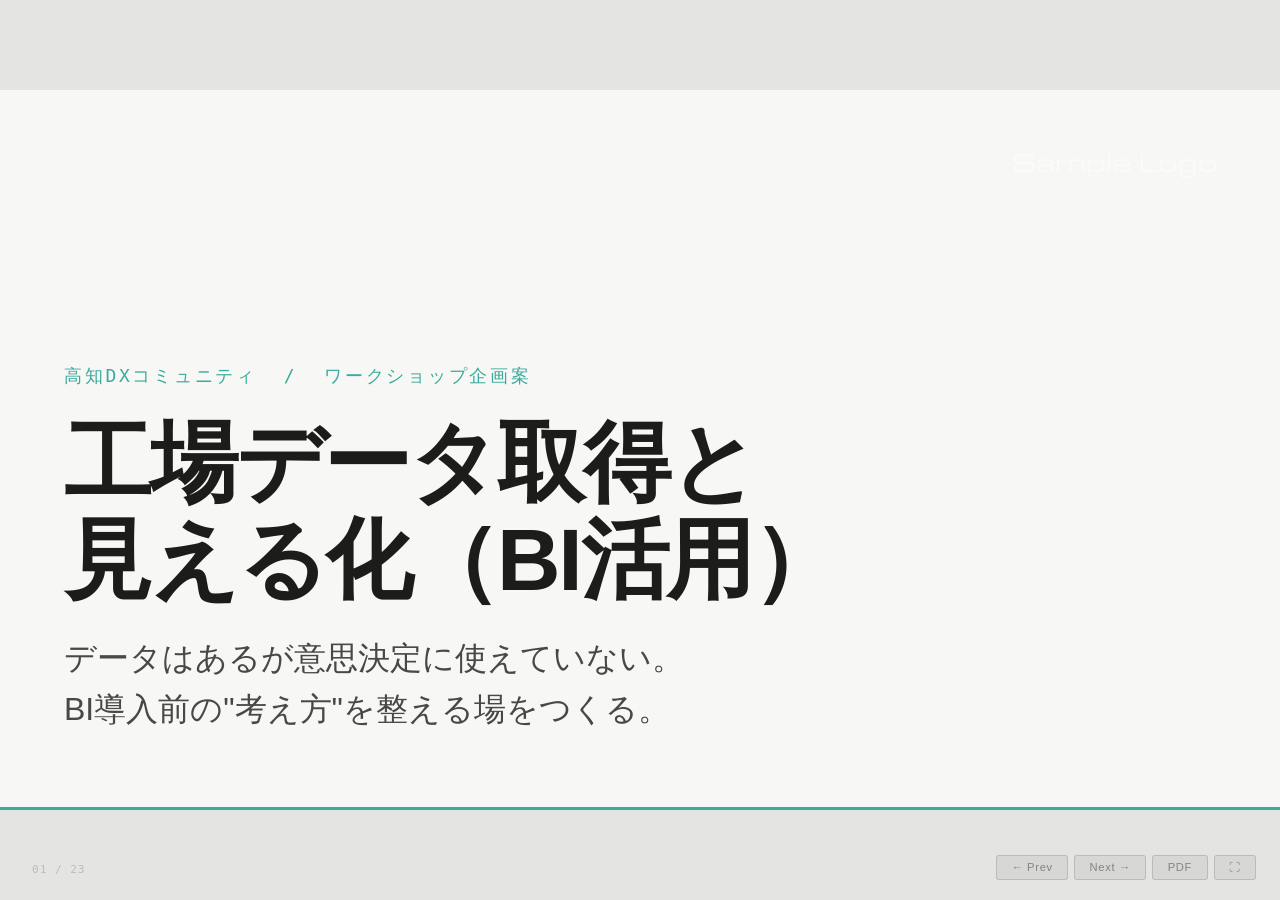
==== decks/03_workshop/index.html @ ce1609c0 "initial commit: slide-starter with 03_workshop deck" ====
<!DOCTYPE html>
<html lang="ja">
<head>
  <meta charset="UTF-8">
  <meta name="viewport" content="width=device-width, initial-scale=1.0">
  <title>工場データ取得と見える化（BI活用） — 高知DXコミュニティ ワークショップ企画案</title>
  <link rel="stylesheet" href="../../engine/slide.css">
  <link rel="stylesheet" href="../../theme/sample.css">
  <style>
    @media print {
      /* 印刷時にrem基準を縮小してカード2行などが収まるようにする */
      html { font-size: 12px; }
      /* グリッド・カードの余白を圧縮 */
      .cols-2, .cols-3, .cols-4 { gap: .75rem; }
      .card { padding: .6rem .9rem; }
      .highlight-box { padding: .4rem .75rem; }
      .body { gap: 1rem; }
      /* rgba背景を固定hexに変換（極薄のrgbaは印刷でグレーになるため） */
      .card, .highlight-box, .flow-step, .step {
        background: #f0faf8 !important;
      }
    }
  </style>
</head>
<body>

<div class="deck">

  <!-- ===== 01 タイトルスライド ===== -->
  <section class="slide slide-title">
    <img class="slide-logo" src="../../shared/logo/logo.png" alt="Logo">
    <p class="label mono">高知DXコミュニティ &nbsp;/&nbsp; ワークショップ企画案</p>
    <h1>工場データ取得と<br>見える化（BI活用）</h1>
    <p class="sub">データはあるが意思決定に使えていない。<br>BI導入前の"考え方"を整える場をつくる。</p>
  </section>

  <!-- ===== 02 セクション区切り：企画の位置づけ ===== -->
  <section class="slide slide-section">
    <span class="section-num">Part 01</span>
    <h2>企画の位置づけ（Why）</h2>
    <p>なぜこのワークショップを実施するのか</p>
  </section>

  <!-- ===== 03 課題：現状 ===== -->
  <section class="slide slide-content">
    <img class="slide-logo" src="../../shared/logo/logo.png" alt="Logo">
    <div class="body">
      <p class="section-label">Part 01 &nbsp;/&nbsp; 企画の位置づけ（Why）</p>
      <h2>高知企業のDX、3つの現状</h2>
      <ul class="list">
        <li>アンケート結果<span class="accent bold">「工場稼働データの取得と見える化（BI活用）」</span>が多かった</li>
        <li>データはあるが<span class="accent bold">意思決定に使えていない</span></li>
        <li><span class="accent bold">目的設計が曖昧なまま</span>BI導入が進んでいる</li>
      </ul>
    </div>
  </section>

  <!-- ===== 04 ランディング：本企画の役割 ===== -->
  <section class="slide slide-landing">
    <img class="slide-logo" src="../../shared/logo/logo.png" alt="Logo">
    <h2>本企画の役割は<br>
      <span class="accent">BI導入前の"考え方"を<br>整える場</span></h2>
  </section>

  <!-- ===== 05 ターゲット定義 ===== -->
  <section class="slide slide-content">
    <img class="slide-logo" src="../../shared/logo/logo.png" alt="Logo">
    <div class="body">
      <p class="section-label">Part 01 &nbsp;/&nbsp; 企画の位置づけ（Why）</p>
      <h2>ターゲット定義</h2>
      <div class="cols-2">
        <div>
          <h3 class="accent" style="margin-bottom:.75rem;">想定企業</h3>
          <ul class="list">
            <li>データはあるが活用できていない企業</li>
            <li>これからDX/BIに取り組みたい企業</li>
            <li>現場改善・原価管理に課題がある企業</li>
          </ul>
        </div>
        <div style="border-left: var(--border); padding-left: var(--sp-lg);">
          <ul class="list">
            <li>すでに高度なBI活用ができている企業<br><span class="muted">→ 事例発表側として参加</span></li>
          </ul>
        </div>
      </div>
    </div>
  </section>

  <!-- ===== 06 参加企業の前提条件 ===== -->
  <section class="slide slide-content">
    <img class="slide-logo" src="../../shared/logo/logo.png" alt="Logo">
    <div class="body">
      <p class="section-label">Part 01 &nbsp;/&nbsp; 企画の位置づけ（Why）</p>
      <h2>参加企業の前提条件</h2>
      <ul class="list">
        <li>困りごとを<span class="accent bold">最低1つ以上</span>持参</li>
        <li>高知DXコミュニティメンバーが参加</li>
        <li>一定レベルの情報共有が可能</li>
      </ul>
    </div>
  </section>

  <!-- ===== 07 ゴール設計 Before/After ===== -->
  <section class="slide slide-content">
    <img class="slide-logo" src="../../shared/logo/logo.png" alt="Logo">
    <div class="body">
      <p class="section-label">Part 01 &nbsp;/&nbsp; 企画の位置づけ（Why）</p>
      <h2>ゴール設計（Before / After）</h2>
      <div class="cols-2">
        <div>
          <h3 class="muted" style="margin-bottom:.75rem;">Before</h3>
          <ul class="list">
            <li>何を見たいか分からない</li>
            <li>データがバラバラ</li>
            <li>課題が言語化できない</li>
          </ul>
        </div>
        <div style="border-left: var(--border); padding-left: var(--sp-lg);">
          <h3 class="accent" style="margin-bottom:.75rem;">After</h3>
          <ul class="list">
            <li>自社の「困りごと」が明確</li>
            <li>可視化したい指標（KPI）が定義できている</li>
            <li>必要なデータ項目が整理されている</li>
          </ul>
        </div>
      </div>
    </div>
  </section>

  <!-- ===== 08 成果物（アウトプット） ===== -->
  <section class="slide slide-content">
    <img class="slide-logo" src="../../shared/logo/logo.png" alt="Logo">
    <div class="body">
      <p class="section-label">Part 01 &nbsp;/&nbsp; 企画の位置づけ（Why）</p>
      <h2>成果物（アウトプット）</h2>
      <p class="muted">参加企業が持ち帰るもの</p>
      <div class="cols-2">
        <div class="card"><span class="tag">01</span><h3>困りごと整理シート</h3></div>
        <div class="card"><span class="tag">02</span><h3>可視化したいKPI一覧</h3></div>
        <div class="card"><span class="tag">03</span><h3>必要データ一覧（取得項目）</h3></div>
        <div class="card"><span class="tag">04</span><h3>簡易ダッシュボード案</h3></div>
      </div>
    </div>
  </section>

  <!-- ===== 09 ランディング：アウトプット必須 ===== -->
  <section class="slide slide-landing">
    <img class="slide-logo" src="../../shared/logo/logo.png" alt="Logo">
    <h2><span class="accent">アウトプット必須</span><br>
      やりっぱなし防止</h2>
  </section>

  <!-- ===== 10 セクション区切り：ワークショップ設計 ===== -->
  <section class="slide slide-section">
    <span class="section-num">Part 02</span>
    <h2>ワークショップ設計</h2>
    <p>時間配分・ワークシート・事前インプット</p>
  </section>

  <!-- ===== 11 時間配分（2時間） ===== -->
  <section class="slide slide-content">
    <img class="slide-logo" src="../../shared/logo/logo.png" alt="Logo">
    <div class="body">
      <p class="section-label">Part 02 &nbsp;/&nbsp; ワークショップ設計</p>
      <h2>時間配分（2時間）</h2>
      <div class="cols-4" style="gap: .6rem;">
        <div class="card" style="padding: .7rem .8rem;"><span class="tag">① 30分</span><h3 style="font-size:.9rem;">導入</h3><p style="font-size:.78rem;">趣旨説明 / 事例紹介（垣内・土佐電子など）</p></div>
        <div class="card" style="padding: .7rem .8rem;"><span class="tag">② 20分</span><h3 style="font-size:.9rem;">専門家コメント</h3><p style="font-size:.78rem;">乾さん</p></div>
        <div class="card" style="padding: .7rem .8rem;"><span class="tag">③ 15分</span><h3 style="font-size:.9rem;">個人ワーク</h3><p style="font-size:.78rem;">困りごと整理 / チェックリスト回答</p></div>
        <div class="card" style="padding: .7rem .8rem;"><span class="tag"> 5分</span><h3 style="font-size:.9rem;">休憩</h3></div>
        <div class="card" style="padding: .7rem .8rem;"><span class="tag">④ 25分</span><h3 style="font-size:.9rem;">グループ共有</h3><p style="font-size:.78rem;">各社課題共有</p></div>
        <div class="card" style="padding: .7rem .8rem;"><span class="tag">⑤ 15分</span><h3 style="font-size:.9rem;">整理ワーク</h3><p style="font-size:.78rem;">KPI／必要データ定義</p></div>
        <div class="card" style="padding: .7rem .8rem;"><span class="tag">⑥ 10分</span><h3 style="font-size:.9rem;">まとめ</h3><p style="font-size:.78rem;">次アクション設定</p></div>
      </div>
    </div>
  </section>

  <!-- ===== 12 ワークシート構成 ===== -->
  <section class="slide slide-content">
    <img class="slide-logo" src="../../shared/logo/logo.png" alt="Logo">
    <div class="body">
      <p class="section-label">Part 02 &nbsp;/&nbsp; ワークショップ設計</p>
      <h2>ワークシート構成</h2>
      <div class="cols-3">
        <div class="card"><span class="tag">①</span><h3>困りごと整理</h3></div>
        <div class="card"><span class="tag">②</span><h3>見たい指標（KPI）</h3></div>
        <div class="card"><span class="tag">③</span><h3>必要データ</h3></div>
        <div class="card"><span class="tag">④</span><h3>現在の取得状況</h3></div>
        <div class="card"><span class="tag">⑤</span><h3>ギャップ（不足データ）</h3></div>
      </div>
    </div>
  </section>

  <!-- ===== 13 事前インプット ===== -->
  <section class="slide slide-content">
    <img class="slide-logo" src="../../shared/logo/logo.png" alt="Logo">
    <div class="body">
      <p class="section-label">Part 02 &nbsp;/&nbsp; ワークショップ設計</p>
      <h2>事前インプット</h2>
      <p class="muted">参加企業に事前依頼</p>
      <ul class="list">
        <li>困りごと（3つ）</li>
        <li>現在取得しているデータ</li>
        <li>見たいが見れていない指標</li>
      </ul>
    </div>
  </section>

  <!-- ===== 14 セクション区切り：ファシリテーション ===== -->
  <section class="slide slide-section">
    <span class="section-num">Part 03</span>
    <h2>ファシリテーション ＆ 専門家</h2>
    <p>運営方針と乾氏の役割</p>
  </section>


  <!-- ===== 16 専門家の役割（乾氏） ===== -->
  <section class="slide slide-content">
    <img class="slide-logo" src="../../shared/logo/logo.png" alt="Logo">
    <div class="body">
      <p class="section-label">Part 03 &nbsp;/&nbsp; ファシリテーション ＆ 専門家</p>
      <h2>専門家の役割（乾氏）</h2>
      <ul class="list">
        <li>課題整理のアドバイス</li>
        <li>データ必要性の判断支援</li>
        <li>現実的な取得方法の提示</li>
        <li>成功事例の共有</li>
      </ul>
    </div>
  </section>

  <!-- ===== 18 セクション区切り：価値・リスク ===== -->
  <section class="slide slide-section">
    <span class="section-num">Part 04</span>
    <h2>提供価値 ＆ リスク対策</h2>
  </section>

  <!-- ===== 19 提供価値 ===== -->
  <section class="slide slide-content">
    <img class="slide-logo" src="../../shared/logo/logo.png" alt="Logo">
    <div class="body">
      <p class="section-label">Part 04 &nbsp;/&nbsp; 提供価値 ＆ リスク対策</p>
      <h2>提供価値</h2>
      <div class="cols-2">
        <div>
          <h3 class="accent" style="margin-bottom:.75rem;">参加企業</h3>
          <ul class="list">
            <li>DX初期の壁を突破</li>
            <li>他社事例から学習</li>
          </ul>
        </div>
        <div style="border-left: var(--border); padding-left: var(--sp-lg);">
          <h3 class="accent" style="margin-bottom:.75rem;">コミュニティ</h3>
          <ul class="list">
            <li>継続参加の動機づくり</li>
            <li>横のつながり強化</li>
          </ul>
        </div>
      </div>
    </div>
  </section>

  <!-- ===== 20 リスクと対策 ===== -->
  <section class="slide slide-content">
    <img class="slide-logo" src="../../shared/logo/logo.png" alt="Logo">
    <div class="body">
      <p class="section-label">Part 04 &nbsp;/&nbsp; 提供価値 ＆ リスク対策</p>
      <h2>リスクと対策</h2>
      <div class="cols-2">
        <div>
          <h3 class="muted" style="margin-bottom:.75rem;">リスク</h3>
          <ul class="list">
            <li>レベル差が大きい</li>
            <li>発言しない企業が出る</li>
            <li>具体化せず終わる</li>
          </ul>
        </div>
        <div style="border-left: var(--border); padding-left: var(--sp-lg);">
          <h3 class="accent" style="margin-bottom:.75rem;">対策</h3>
          <ul class="list">
            <li>事前アンケートでレベル把握</li>
            <li>チェックリスト活用</li>
            <li>アウトプット必須化</li>
          </ul>
        </div>
      </div>
    </div>
  </section>

  <!-- ===== 21 セクション区切り：準備・成果管理 ===== -->
  <section class="slide slide-section">
    <span class="section-num">Part 05</span>
    <h2>事前準備 ＆ 成果管理</h2>
  </section>

  <!-- ===== 22 事前準備（運営タスク） ===== -->
  <section class="slide slide-content">
    <img class="slide-logo" src="../../shared/logo/logo.png" alt="Logo">
    <div class="body">
      <p class="section-label">Part 05 &nbsp;/&nbsp; 事前準備 ＆ 成果管理</p>
      <h2>事前準備（運営タスク）</h2>
      <ul class="list">
        <li>事前アンケート実施</li>
        <li>チェックリスト作成：<span class="accent bold">乾さん監修</span></li>
        <li>ワークシート作成：<span class="accent bold">乾さん監修</span></li>
        <li>事例資料準備:<span class="accent bold">対象企業</span></li>
      </ul>
    </div>
  </section>

  <!-- ===== 26 成功指標（KPI） ===== -->
  <section class="slide slide-content">
    <img class="slide-logo" src="../../shared/logo/logo.png" alt="Logo">
    <div class="body">
      <p class="section-label">Part 05 &nbsp;/&nbsp; 事前準備 ＆ 成果管理</p>
      <h2>成功指標（KPI）</h2>
      <div class="cols-2">
        <div class="card"><span class="tag">KPI 01</span><h3>満足度</h3></div>
        <div class="card"><span class="tag">KPI 02</span><h3>課題明確化率</h3></div>
        <div class="card"><span class="tag">KPI 03</span><h3>次回参加意向</h3></div>
        <div class="card"><span class="tag">KPI 04</span><h3>具体アクション実行企業数</h3></div>
      </div>
    </div>
  </section>

  <!-- ===== 27 運営体制 ===== -->
  <section class="slide slide-content">
    <img class="slide-logo" src="../../shared/logo/logo.png" alt="Logo">
    <div class="body">
      <p class="section-label">Part 05 &nbsp;/&nbsp; 事前準備 ＆ 成果管理</p>
      <h2>運営体制</h2>
      <div class="cols-2">
        <div class="highlight-box">
          <span class="box-title">大倉</span>
          <p>全体設計／ファシリ</p>
        </div>
        <div class="highlight-box">
          <span class="box-title">乾さん</span>
          <p>専門アドバイザー</p>
        </div>
        <div class="highlight-box">
          <span class="box-title">谷内さん</span>
          <p>運営準備補助</p>
        </div>
        <div class="highlight-box">
          <span class="box-title">竹田さん</span>
          <p>運営準備補助</p>
        </div>
      </div>
    </div>
  </section>

  <!-- ===== 28 今後のロードマップ ===== -->
  <section class="slide slide-content">
    <img class="slide-logo" src="../../shared/logo/logo.png" alt="Logo">
    <div class="body">
      <h2>今後のロードマップ</h2>
      <div class="flow">
        <div class="flow-step">
          <h3>Step1</h3>
          <p>課題整理<br><span class="accent bold">今回</span></p>
        </div>
        <div class="flow-arrow">→</div>
        <div class="flow-step">
          <h3>Step2</h3>
          <p>データ取得・整備</p>
        </div>
        <div class="flow-arrow">→</div>
        <div class="flow-step">
          <h3>Step3</h3>
          <p>BIツール実装</p>
        </div>
        <div class="flow-arrow">→</div>
        <div class="flow-step">
          <h3>Step4</h3>
          <p>各社経営活用</p>
        </div>
      </div>
    </div>
  </section>


</div><!-- /.deck -->

<!-- ── ナビUI ── -->
<div class="slide-ui">
  <div class="slide-counter">01 / 30</div>
  <div class="slide-nav">
    <button id="btn-prev">← Prev</button>
    <button id="btn-next">Next →</button>
    <button id="btn-pdf" title="PDF書き出し">PDF</button>
    <button id="btn-fs" title="フルスクリーン (F)">⛶</button>
  </div>
</div>

<script src="../../engine/slide.js"></script>
</body>
</html>
---- engine/slide.css ----
/* ============================================================
   engine/slide.css — コアエンジン層（編集不要）
   16:9ロック / ナビUI / スケーリング / PDF出力
   ============================================================ */

*, *::before, *::after { box-sizing: border-box; margin: 0; padding: 0; }

body {
  width: 100vw;
  height: 100vh;
  overflow: hidden;
  background: var(--color-chrome, #111);
  display: flex;
  align-items: center;
  justify-content: center;
}

/* ── デッキ（常に 1280×720） ── */
.deck {
  width: 1280px;
  height: 720px;
  position: relative;
  flex-shrink: 0;
  transform-origin: center center;
}

/* ── スライド共通 ── */
.slide {
  position: absolute;
  inset: 0;
  display: none;
  flex-direction: column;
  padding: var(--sp-xl, 64px);
  background: var(--color-bg, #0f0f0f);
  color: var(--color-fg, #f0f0ee);
  overflow: hidden;
}
.slide.is-active { display: flex; }

/* ── 背景画像フォールバック（印刷用） ── */
.slide-bg-print { display: none; }

/* ── ナビUI（deck の外側に固定） ── */
.slide-ui {
  position: fixed;
  inset: 0;
  pointer-events: none;
  z-index: 100;
}

.slide-counter {
  position: absolute;
  bottom: 1.5rem;
  left: 2rem;
  font-size: .7rem;
  font-family: var(--font-mono, monospace);
  color: rgba(255,255,255,.25);
  letter-spacing: .08em;
}

.slide-nav {
  position: absolute;
  bottom: 1.25rem;
  right: 1.5rem;
  display: flex;
  gap: .375rem;
  pointer-events: all;
}

.slide-nav button {
  background: rgba(255,255,255,.07);
  border: 1px solid rgba(255,255,255,.12);
  color: rgba(255,255,255,.5);
  padding: .35rem .9rem;
  border-radius: 3px;
  cursor: pointer;
  font-size: .7rem;
  letter-spacing: .06em;
  transition: background .12s, color .12s;
}
.slide-nav button:hover {
  background: rgba(255,255,255,.15);
  color: rgba(255,255,255,.9);
}

/* ── PDF / 印刷 ── */
@media print {
  @page { size: 254mm 142.875mm; margin: 0; }

  * { print-color-adjust: exact !important; -webkit-print-color-adjust: exact !important; }

  /* フォントweight正規化: 印刷では2段階のみ */
  * { font-weight: 400 !important; }
  strong, b, h1, h2, h3, .bold, .tag { font-weight: 600 !important; }

  html, body {
    width: 254mm;
    height: auto;
    display: block;
    background: transparent;
    overflow: visible;
  }

  .deck {
    transform: none !important;
    position: static;
    width: 254mm;
    height: auto;
    display: block;
  }

  .slide {
    position: static !important;
    display: flex !important;
    width: 254mm;
    height: 142.875mm;
    z-index: 0;
    break-after: page;
    overflow: hidden;
  }

  /* 背景画像フォールバック（CSS background-imageは印刷で消える） */
  .slide-bg-print {
    display: block !important;
    position: absolute !important;
    inset: 0;
    width: 100%;
    height: 100%;
    object-fit: cover;
    z-index: -1;
  }

  /* リスト要素の位置補正 */
  .list li { position: relative; }

  /* 丸型要素のアスペクト比補正 */
  [style*="border-radius: 50%"],
  .circle { aspect-ratio: 1/1; }

  .slide-ui { display: none !important; }
}
---- theme/sample.css ----
/* ============================================================
   theme/sample.css — テーマ層
   ここだけ変更してデザインをカスタマイズする
   ============================================================ */

:root {
  /* ── カラー ── */
  --color-chrome:  #e4e4e2;          /* deckの外側（ブラウザ背景） */
  --color-bg:      #f7f7f5;          /* スライド背景（ウォームホワイト） */
  --color-fg:      #1c1c1a;          /* テキスト（メイン） */
  --color-muted:   rgba(28,28,26,.8);     /* テキスト（サブ） */
  --color-accent:  #3aab9c;          /* アクセント色（ティール） */
  --color-border:  rgba(28,28,26,.12);
  --color-num:     rgba(28,28,26,.2);     /* スライド番号 */
  --color-card-bg: rgba(58,171,156,.07);  /* カード・ボックス背景 */

  /* ── タイポグラフィ ── */
  --font-sans: "Helvetica Neue", "Hiragino Sans", "Yu Gothic", "Noto Sans JP", sans-serif;
  --font-mono: "SF Mono", "Fira Code", "Consolas", monospace;

  --text-xs:   .875rem;   /* 14px */
  --text-sm:   1.125rem;  /* 18px */
  --text-base: 1.5rem;    /* 24px */
  --text-lg:   2rem;      /* 32px — 本文・リスト */
  --text-xl:   2.5rem;    /* 40px — h3 */
  --text-2xl:  3.25rem;   /* 52px — h2 */
  --text-3xl:  4.25rem;   /* 68px — landing / section */
  --text-4xl:  5.5rem;    /* 88px — タイトル h1 */

  --weight-normal: 400;
  --weight-medium: 500;
  --weight-bold:   700;

  /* ── スペーシング ── */
  --sp-xs:  .5rem;
  --sp-sm:  1rem;
  --sp-md:  1.5rem;
  --sp-lg:  2.5rem;
  --sp-xl:  4rem;

  /* ── その他 ── */
  --radius: 6px;
  --border: 1px solid var(--color-border);
}

/* ── ナビUI をライトテーマに合わせる（engineの白ベースを上書き） ── */
.slide-counter {
  color: var(--color-num);
}
.slide-nav button {
  background: rgba(28,28,26,.06);
  border: 1px solid rgba(28,28,26,.15);
  color: rgba(28,28,26,.45);
}
.slide-nav button:hover {
  background: rgba(28,28,26,.14);
  color: rgba(28,28,26,.85);
}

/* ── ベースタイポグラフィ ── */
body { font-family: var(--font-sans); }

.slide h1 {
  font-size: var(--text-4xl);
  font-weight: var(--weight-bold);
  line-height: 1.1;
  letter-spacing: -.025em;
}
.slide h2 {
  font-size: var(--text-2xl);
  font-weight: var(--weight-bold);
  line-height: 1.2;
  letter-spacing: -.015em;
}
.slide h3 {
  font-size: var(--text-xl);
  font-weight: var(--weight-medium);
  line-height: 1.3;
}
.slide p {
  font-size: var(--text-lg);
  line-height: 1.75;
  color: var(--color-muted);
}


/* ============================================================
   スライドタイプ（index.html の class で指定する）
   ============================================================ */

/* ① title — タイトルスライド */
.slide-title {
  justify-content: flex-end;
  gap: var(--sp-md);
  border-bottom: 3px solid var(--color-accent);
  padding-bottom: calc(var(--sp-xl) + 8px);
}
.slide-title .label {
  font-size: var(--text-sm);
  font-family: var(--font-mono);
  letter-spacing: .15em;
  color: var(--color-accent);
  text-transform: uppercase;
}
.slide-title h1 { max-width: 860px; }
.slide-title .sub {
  font-size: var(--text-lg);
  color: var(--color-muted);
  max-width: 640px;
  line-height: 1.6;
}

/* ② content — 汎用コンテンツスライド */
.slide-content { gap: var(--sp-lg); }
.slide-content .body {
  display: flex;
  flex-direction: column;
  gap: var(--sp-md);
  flex: 1;
}

/* ③ landing — 核心の一文（左ボーダー・左揃えステートメント） */
.slide-landing {
  justify-content: center;
  align-items: flex-start;
  border-left: 4px solid var(--color-accent);
  padding-left: calc(var(--sp-xl) - 4px);
}
.slide-landing h2 {
  font-size: var(--text-3xl);
  max-width: 900px;
  line-height: 1.3;
}

/* ④ statement — 修辞的な問い・転換・Q&A（中央揃えステートメント） */
.slide-statement {
  justify-content: center;
  align-items: center;
  text-align: center;
  gap: var(--sp-md);
}
.slide-statement h2 {
  font-size: var(--text-3xl);
  max-width: 840px;
  line-height: 1.4;
  letter-spacing: .01em;
}
.slide-statement p {
  font-size: var(--text-lg);
  color: var(--color-muted);
  max-width: 640px;
}

/* ⑤ section — セクション区切り */
.slide-section {
  justify-content: center;
  gap: var(--sp-sm);
  border-left: 4px solid var(--color-accent);
  padding-left: calc(var(--sp-xl) - 4px);
}
.slide-section .section-num {
  font-size: var(--text-sm);
  font-family: var(--font-mono);
  color: var(--color-accent);
  letter-spacing: .12em;
  text-transform: uppercase;
}
.slide-section h2 {
  font-size: var(--text-3xl);
  font-weight: var(--weight-bold);
}
.slide-section p {
  font-size: var(--text-lg);
  color: var(--color-muted);
  max-width: 640px;
}

/* ⑥ end — エンディング */
.slide-end {
  justify-content: center;
  align-items: center;
  text-align: center;
  gap: var(--sp-md);
}
.slide-end .mark {
  width: 48px;
  height: 3px;
  background: var(--color-accent);
  margin: 0 auto;
}
.slide-end h2 { font-size: var(--text-2xl); }


/* ============================================================
   ユーティリティクラス
   ============================================================ */

/* ── テキスト修飾 ── */
.accent  { color: var(--color-accent); }
.muted   { color: var(--color-muted); }
.mono    { font-family: var(--font-mono); }
.bold    { font-weight: var(--weight-bold); }

/* ── セクションラベル（スライド先頭のパンくず） ── */
.section-label {
  font-size: var(--text-sm);
  font-family: var(--font-mono);
  color: var(--color-muted);
  letter-spacing: .08em;
}

/* ── 区切り線 ── */
.divider {
  width: 100%;
  height: 1px;
  background: var(--color-border);
}

/* ── グリッドレイアウト ── */
.cols-2 {
  display: grid;
  grid-template-columns: 1fr 1fr;
  gap: var(--sp-lg);
}

.cols-3 {
  display: grid;
  grid-template-columns: 1fr 1fr 1fr;
  gap: var(--sp-lg);
  margin-block: auto;
}

.cols-4 {
  display: grid;
  grid-template-columns: repeat(4, 1fr);
  gap: var(--sp-md);
  margin-block: auto;
}

/* ── 箇条書き（行頭にアクセント色のドット） ── */
.list {
  display: flex;
  flex-direction: column;
  gap: var(--sp-sm);
  list-style: none;
}
.list li {
  display: flex;
  align-items: baseline;
  gap: var(--sp-sm);
  font-size: var(--text-lg);
  color: var(--color-muted);
  line-height: 1.6;
}
.list li::before {
  content: '';
  display: inline-block;
  flex-shrink: 0;
  width: 6px;
  height: 6px;
  border-radius: 50%;
  background: var(--color-accent);
  margin-top: .55em;
}

/* ── カード ── */
.card {
  background: var(--color-card-bg);
  border: var(--border);
  border-radius: var(--radius);
  padding: var(--sp-md);
  display: flex;
  flex-direction: column;
  gap: var(--sp-xs);
}
.card h3 { font-size: var(--text-lg); }
.card p  { font-size: var(--text-base); }

/* ── ハイライトボックス（左アクセントボーダー付き） ── */
.highlight-box {
  background: var(--color-card-bg);
  border: var(--border);
  border-left: 3px solid var(--color-accent);
  border-radius: 0 var(--radius) var(--radius) 0;
  padding: var(--sp-sm) var(--sp-md);
  display: flex;
  flex-direction: column;
  gap: var(--sp-xs);
}
.highlight-box .box-title {
  font-size: var(--text-base);
  font-weight: var(--weight-bold);
  color: var(--color-accent);
  letter-spacing: .04em;
}

/* ── ヘッダーバー（全幅・濃色バンド。slide-content の第1子に配置） ── */
.heading-bar {
  margin-top: calc(var(--sp-xl) * -1);
  margin-left: calc(var(--sp-xl) * -1);
  margin-right: calc(var(--sp-xl) * -1);
  margin-bottom: var(--sp-md);
  padding: var(--sp-sm) var(--sp-xl);
  background: var(--color-fg);
  color: var(--color-bg);
  font-size: var(--text-lg);
  font-weight: var(--weight-bold);
  line-height: 1.3;
}

/* ── フローチャート（横並び） ── */
.flow {
  display: flex;
  align-items: center;
  gap: 0;
  flex: 1;
}
.flow-step {
  flex: 1;
  text-align: center;
  padding: var(--sp-md);
  background: var(--color-card-bg);
  border: var(--border);
  border-radius: var(--radius);
}
.flow-step h3 { font-size: var(--text-lg); margin-bottom: var(--sp-xs); }
.flow-step p  { font-size: var(--text-sm); color: var(--color-muted); }
.flow-arrow {
  flex-shrink: 0;
  width: 40px;
  text-align: center;
  font-size: var(--text-xl);
  color: var(--color-accent);
}

/* ── ステップリスト（縦並び） ── */
.steps {
  display: flex;
  flex-direction: column;
  gap: var(--sp-sm);
  flex: 1;
}
.step {
  display: flex;
  align-items: flex-start;
  gap: var(--sp-md);
  padding: var(--sp-sm) var(--sp-md);
  background: var(--color-card-bg);
  border: var(--border);
  border-radius: var(--radius);
}
.step-num {
  font-size: var(--text-lg);
  font-family: var(--font-mono);
  color: var(--color-accent);
  font-weight: var(--weight-bold);
  line-height: 1.6;
  flex-shrink: 0;
  min-width: 2.5rem;
}
.step-body { flex: 1; }
.step-body h3 { font-size: var(--text-lg); font-weight: var(--weight-medium); }
.step-body p  { font-size: var(--text-base); color: var(--color-muted); }

/* ── 数字ハイライト（KPIなど） ── */
.stat {
  display: flex;
  flex-direction: column;
  align-items: center;
  gap: var(--sp-xs);
}
.stat .number {
  font-size: var(--text-3xl);
  font-weight: var(--weight-bold);
  color: var(--color-accent);
  font-family: var(--font-mono);
  line-height: 1;
}
.stat .label {
  font-size: var(--text-sm);
  color: var(--color-muted);
}

/* ── ロゴ ── */
.slide-logo {
  position: absolute;
  bottom: var(--sp-xl);
  left: var(--sp-xl);
  height: 20px;
  opacity: .4;
  pointer-events: none;
}
/* タイトルスライドのロゴは右上 */
.slide-title .slide-logo {
  top: var(--sp-xl);
  right: var(--sp-xl);
  bottom: auto;
  left: auto;
  height: 24px;
  opacity: .55;
}

/* ── 画像ボックス ── */
.img-box {
  border-radius: var(--radius);
  overflow: hidden;
  flex: 1;
  min-height: 0;
}
.img-box img {
  width: 100%;
  height: 100%;
  object-fit: cover;
  display: block;
}

/* テキスト+画像の横並び */
.text-img {
  display: grid;
  grid-template-columns: 1fr 1fr;
  gap: var(--sp-lg);
  flex: 1;
  align-items: center;
}
.text-img .text { display: flex; flex-direction: column; gap: var(--sp-sm); }

/* ── タグ ── */
.tag {
  display: inline-block;
  font-size: var(--text-sm);
  font-family: var(--font-mono);
  color: var(--color-accent);
  border: 1px solid var(--color-accent);
  border-radius: 2px;
  padding: .15rem .5rem;
  letter-spacing: .05em;
}
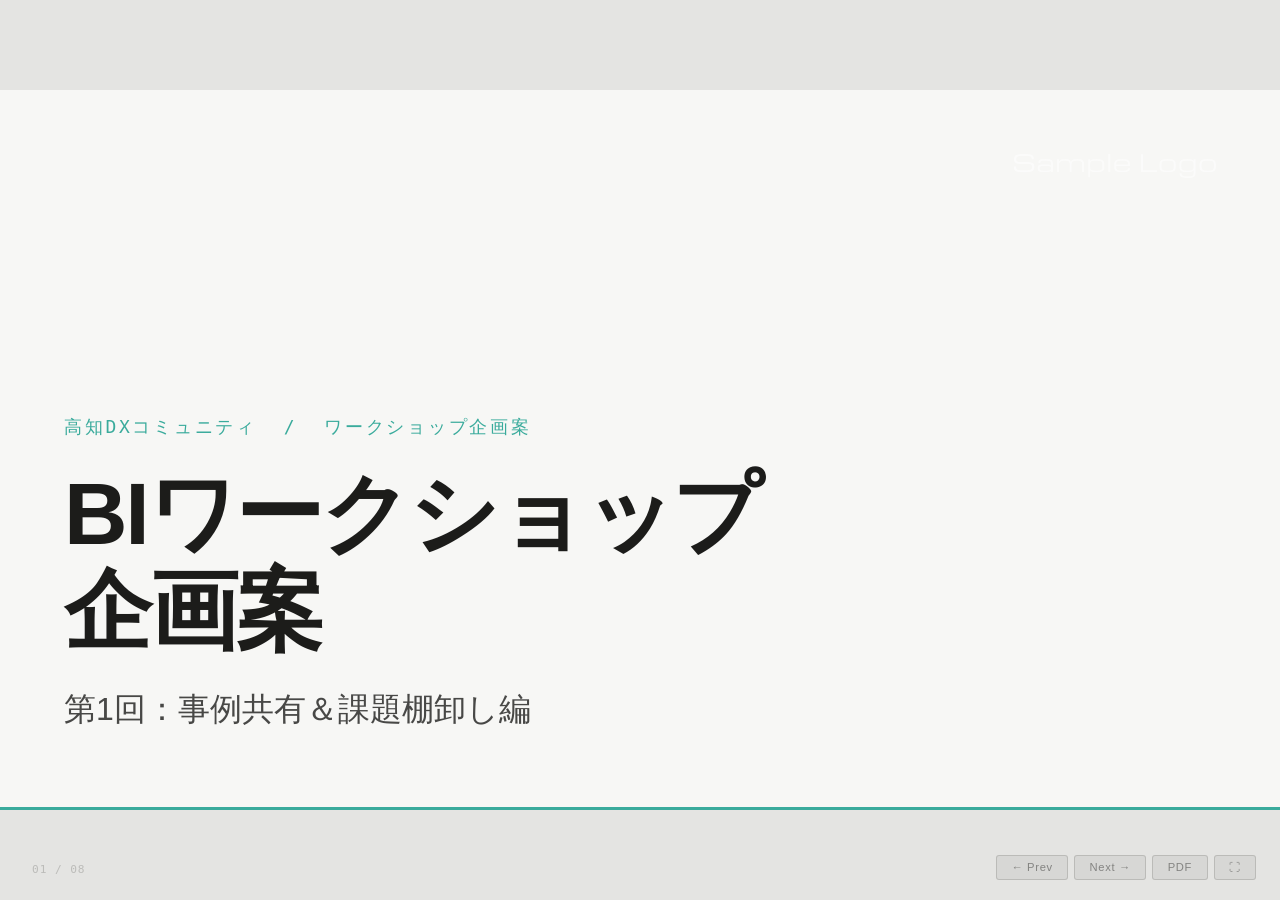
==== commit acbc8aba: "update 03_workshop: 第1回事例共有＆課題棚卸し編の企画案に更新 Co-Authored-By: Claude Sonnet 4.6 <noreply@anthropic.com>" ====
--- a/decks/03_workshop/index.html
+++ b/decks/03_workshop/index.html
@@ -3,19 +3,16 @@
 <head>
   <meta charset="UTF-8">
   <meta name="viewport" content="width=device-width, initial-scale=1.0">
-  <title>工場データ取得と見える化（BI活用） — 高知DXコミュニティ ワークショップ企画案</title>
+  <title>BIワークショップ企画案 第1回：事例共有＆課題棚卸し編 — 高知DXコミュニティ</title>
   <link rel="stylesheet" href="../../engine/slide.css">
   <link rel="stylesheet" href="../../theme/sample.css">
   <style>
     @media print {
-      /* 印刷時にrem基準を縮小してカード2行などが収まるようにする */
       html { font-size: 12px; }
-      /* グリッド・カードの余白を圧縮 */
       .cols-2, .cols-3, .cols-4 { gap: .75rem; }
       .card { padding: .6rem .9rem; }
       .highlight-box { padding: .4rem .75rem; }
       .body { gap: 1rem; }
-      /* rgba背景を固定hexに変換（極薄のrgbaは印刷でグレーになるため） */
       .card, .highlight-box, .flow-step, .step {
         background: #f0faf8 !important;
       }
@@ -30,350 +27,178 @@
   <section class="slide slide-title">
     <img class="slide-logo" src="../../shared/logo/logo.png" alt="Logo">
     <p class="label mono">高知DXコミュニティ &nbsp;/&nbsp; ワークショップ企画案</p>
-    <h1>工場データ取得と<br>見える化（BI活用）</h1>
-    <p class="sub">データはあるが意思決定に使えていない。<br>BI導入前の"考え方"を整える場をつくる。</p>
-  </section>
-
-  <!-- ===== 02 セクション区切り：企画の位置づけ ===== -->
-  <section class="slide slide-section">
-    <span class="section-num">Part 01</span>
-    <h2>企画の位置づけ（Why）</h2>
-    <p>なぜこのワークショップを実施するのか</p>
-  </section>
-
-  <!-- ===== 03 課題：現状 ===== -->
-  <section class="slide slide-content">
-    <img class="slide-logo" src="../../shared/logo/logo.png" alt="Logo">
-    <div class="body">
-      <p class="section-label">Part 01 &nbsp;/&nbsp; 企画の位置づけ（Why）</p>
-      <h2>高知企業のDX、3つの現状</h2>
+    <h1>BIワークショップ<br>企画案</h1>
+    <p class="sub">第1回：事例共有＆課題棚卸し編</p>
+  </section>
+
+  <!-- ===== 02 開催趣旨 ===== -->
+  <section class="slide slide-content">
+    <img class="slide-logo" src="../../shared/logo/logo.png" alt="Logo">
+    <div class="body">
+      <h2>開催趣旨</h2>
       <ul class="list">
-        <li>アンケート結果<span class="accent bold">「工場稼働データの取得と見える化（BI活用）」</span>が多かった</li>
-        <li>データはあるが<span class="accent bold">意思決定に使えていない</span></li>
-        <li><span class="accent bold">目的設計が曖昧なまま</span>BI導入が進んでいる</li>
+        <li>先進企業の事例から<span class="accent bold">「BIツールで何ができるのか」「導入時にどんな壁があるのか」</span>を具体的に学びます</li>
+        <li>他社との意見交換を通じて、自社導入に向けた「最初の一歩」を明確にすることを目的とします</li>
       </ul>
     </div>
   </section>
 
-  <!-- ===== 04 ランディング：本企画の役割 ===== -->
+  <!-- ===== 03 ランディング：目的 ===== -->
   <section class="slide slide-landing">
     <img class="slide-logo" src="../../shared/logo/logo.png" alt="Logo">
-    <h2>本企画の役割は<br>
-      <span class="accent">BI導入前の"考え方"を<br>整える場</span></h2>
-  </section>
-
-  <!-- ===== 05 ターゲット定義 ===== -->
-  <section class="slide slide-content">
-    <img class="slide-logo" src="../../shared/logo/logo.png" alt="Logo">
-    <div class="body">
-      <p class="section-label">Part 01 &nbsp;/&nbsp; 企画の位置づけ（Why）</p>
-      <h2>ターゲット定義</h2>
+    <h2>自社導入に向けた<br>
+      <span class="accent">「最初の一歩」を明確にする</span></h2>
+    <p class="muted" style="margin-top: 1.5rem; font-size: .85em;">どのデータを、何のために可視化するか</p>
+  </section>
+
+  <!-- ===== 04 開催概要 ===== -->
+  <section class="slide slide-content">
+    <img class="slide-logo" src="../../shared/logo/logo.png" alt="Logo">
+    <div class="body">
+      <h2>開催概要</h2>
       <div class="cols-2">
-        <div>
-          <h3 class="accent" style="margin-bottom:.75rem;">想定企業</h3>
-          <ul class="list">
-            <li>データはあるが活用できていない企業</li>
-            <li>これからDX/BIに取り組みたい企業</li>
-            <li>現場改善・原価管理に課題がある企業</li>
-          </ul>
-        </div>
-        <div style="border-left: var(--border); padding-left: var(--sp-lg);">
-          <ul class="list">
-            <li>すでに高度なBI活用ができている企業<br><span class="muted">→ 事例発表側として参加</span></li>
-          </ul>
-        </div>
-      </div>
-    </div>
-  </section>
-
-  <!-- ===== 06 参加企業の前提条件 ===== -->
-  <section class="slide slide-content">
-    <img class="slide-logo" src="../../shared/logo/logo.png" alt="Logo">
-    <div class="body">
-      <p class="section-label">Part 01 &nbsp;/&nbsp; 企画の位置づけ（Why）</p>
-      <h2>参加企業の前提条件</h2>
-      <ul class="list">
-        <li>困りごとを<span class="accent bold">最低1つ以上</span>持参</li>
-        <li>高知DXコミュニティメンバーが参加</li>
-        <li>一定レベルの情報共有が可能</li>
-      </ul>
-    </div>
-  </section>
-
-  <!-- ===== 07 ゴール設計 Before/After ===== -->
-  <section class="slide slide-content">
-    <img class="slide-logo" src="../../shared/logo/logo.png" alt="Logo">
-    <div class="body">
-      <p class="section-label">Part 01 &nbsp;/&nbsp; 企画の位置づけ（Why）</p>
-      <h2>ゴール設計（Before / After）</h2>
+        <div class="card">
+          <span class="tag">ターゲット</span>
+          <h3>高知DXコミュニティ参加企業</h3>
+          <p class="muted">経営層・現場担当者</p>
+        </div>
+        <div class="card">
+          <span class="tag">開催時間</span>
+          <h3>120分</h3>
+        </div>
+        <div class="card">
+          <span class="tag">実施形式</span>
+          <h3>対面</h3>
+          <p class="muted">会場：トミナガ会議室</p>
+        </div>
+        <div class="card">
+          <span class="tag">定員</span>
+          <h3>9名程度</h3>
+          <p class="muted">4~5名 × 2グループを想定</p>
+        </div>
+      </div>
+    </div>
+  </section>
+
+  <!-- ===== 05 プログラム構成（120分） ===== -->
+  <section class="slide slide-content">
+    <img class="slide-logo" src="../../shared/logo/logo.png" alt="Logo">
+    <div class="body">
+      <h2>プログラム構成（120分）</h2>
+      <div class="cols-3" style="gap: .5rem;">
+        <div class="card" style="padding: .6rem .8rem;">
+          <span class="tag">5分</span>
+          <h3 style="font-size:.85rem;">開会挨拶</h3>
+          <p style="font-size:.75rem;" class="muted">趣旨説明、本日のゴール設定</p>
+        </div>
+        <div class="card" style="padding: .6rem .8rem;">
+          <span class="tag">15分</span>
+          <h3 style="font-size:.85rem;">事例共有①（垣内様）</h3>
+          <p style="font-size:.75rem;" class="muted">現場での活用事例（ダミーデータ）</p>
+        </div>
+        <div class="card" style="padding: .6rem .8rem;">
+          <span class="tag">10分</span>
+          <h3 style="font-size:.85rem;">質疑応答</h3>
+          <p style="font-size:.75rem;" class="muted">技術的・組織的な疑問の解消</p>
+        </div>
+        <div class="card" style="padding: .6rem .8rem;">
+          <span class="tag">15分</span>
+          <h3 style="font-size:.85rem;">事例共有②（土佐電子様）</h3>
+          <p style="font-size:.75rem;" class="muted">現場での活用事例（ダミーデータ）</p>
+        </div>
+        <div class="card" style="padding: .6rem .8rem;">
+          <span class="tag">10分</span>
+          <h3 style="font-size:.85rem;">質疑応答</h3>
+          <p style="font-size:.75rem;" class="muted">技術的・組織的な疑問の解消</p>
+        </div>
+        <div class="card" style="padding: .6rem .8rem;">
+          <span class="tag">5分</span>
+          <h3 style="font-size:.85rem;">休憩</h3>
+          <p style="font-size:.75rem;" class="muted">ネットワーキング、グループ分けの調整</p>
+        </div>
+        <div class="card" style="padding: .6rem .8rem; border-color: var(--accent);">
+          <span class="tag">35分</span>
+          <h3 style="font-size:.85rem;">【ワーク】意見交換</h3>
+          <p style="font-size:.75rem;" class="muted">各社課題を共有、グループで話し合いワークシートにまとめる</p>
+        </div>
+        <div class="card" style="padding: .6rem .8rem;">
+          <span class="tag">20分</span>
+          <h3 style="font-size:.85rem;">全体共有・フィードバック</h3>
+          <p style="font-size:.75rem;" class="muted">各グループの気づきをシェア、今後のワークショップ案を提案</p>
+        </div>
+        <div class="card" style="padding: .6rem .8rem;">
+          <span class="tag">5分</span>
+          <h3 style="font-size:.85rem;">閉会挨拶</h3>
+          <p style="font-size:.75rem;" class="muted">アンケート実施、第2回に向けたアナウンス</p>
+        </div>
+      </div>
+    </div>
+  </section>
+
+  <!-- ===== 06 事前準備（アクションアイテム） ===== -->
+  <section class="slide slide-content">
+    <img class="slide-logo" src="../../shared/logo/logo.png" alt="Logo">
+    <div class="body">
+      <h2>事前準備（アクションアイテム）</h2>
+      <p class="muted">精度の高いワークショップにするため、参加者へ以下の事前アンケートを実施します。</p>
       <div class="cols-2">
-        <div>
-          <h3 class="muted" style="margin-bottom:.75rem;">Before</h3>
-          <ul class="list">
-            <li>何を見たいか分からない</li>
-            <li>データがバラバラ</li>
-            <li>課題が言語化できない</li>
-          </ul>
-        </div>
-        <div style="border-left: var(--border); padding-left: var(--sp-lg);">
-          <h3 class="accent" style="margin-bottom:.75rem;">After</h3>
-          <ul class="list">
-            <li>自社の「困りごと」が明確</li>
-            <li>可視化したい指標（KPI）が定義できている</li>
-            <li>必要なデータ項目が整理されている</li>
-          </ul>
-        </div>
-      </div>
-    </div>
-  </section>
-
-  <!-- ===== 08 成果物（アウトプット） ===== -->
-  <section class="slide slide-content">
-    <img class="slide-logo" src="../../shared/logo/logo.png" alt="Logo">
-    <div class="body">
-      <p class="section-label">Part 01 &nbsp;/&nbsp; 企画の位置づけ（Why）</p>
-      <h2>成果物（アウトプット）</h2>
-      <p class="muted">参加企業が持ち帰るもの</p>
-      <div class="cols-2">
-        <div class="card"><span class="tag">01</span><h3>困りごと整理シート</h3></div>
-        <div class="card"><span class="tag">02</span><h3>可視化したいKPI一覧</h3></div>
-        <div class="card"><span class="tag">03</span><h3>必要データ一覧（取得項目）</h3></div>
-        <div class="card"><span class="tag">04</span><h3>簡易ダッシュボード案</h3></div>
-      </div>
-    </div>
-  </section>
-
-  <!-- ===== 09 ランディング：アウトプット必須 ===== -->
-  <section class="slide slide-landing">
-    <img class="slide-logo" src="../../shared/logo/logo.png" alt="Logo">
-    <h2><span class="accent">アウトプット必須</span><br>
-      やりっぱなし防止</h2>
-  </section>
-
-  <!-- ===== 10 セクション区切り：ワークショップ設計 ===== -->
-  <section class="slide slide-section">
-    <span class="section-num">Part 02</span>
-    <h2>ワークショップ設計</h2>
-    <p>時間配分・ワークシート・事前インプット</p>
-  </section>
-
-  <!-- ===== 11 時間配分（2時間） ===== -->
-  <section class="slide slide-content">
-    <img class="slide-logo" src="../../shared/logo/logo.png" alt="Logo">
-    <div class="body">
-      <p class="section-label">Part 02 &nbsp;/&nbsp; ワークショップ設計</p>
-      <h2>時間配分（2時間）</h2>
-      <div class="cols-4" style="gap: .6rem;">
-        <div class="card" style="padding: .7rem .8rem;"><span class="tag">① 30分</span><h3 style="font-size:.9rem;">導入</h3><p style="font-size:.78rem;">趣旨説明 / 事例紹介（垣内・土佐電子など）</p></div>
-        <div class="card" style="padding: .7rem .8rem;"><span class="tag">② 20分</span><h3 style="font-size:.9rem;">専門家コメント</h3><p style="font-size:.78rem;">乾さん</p></div>
-        <div class="card" style="padding: .7rem .8rem;"><span class="tag">③ 15分</span><h3 style="font-size:.9rem;">個人ワーク</h3><p style="font-size:.78rem;">困りごと整理 / チェックリスト回答</p></div>
-        <div class="card" style="padding: .7rem .8rem;"><span class="tag"> 5分</span><h3 style="font-size:.9rem;">休憩</h3></div>
-        <div class="card" style="padding: .7rem .8rem;"><span class="tag">④ 25分</span><h3 style="font-size:.9rem;">グループ共有</h3><p style="font-size:.78rem;">各社課題共有</p></div>
-        <div class="card" style="padding: .7rem .8rem;"><span class="tag">⑤ 15分</span><h3 style="font-size:.9rem;">整理ワーク</h3><p style="font-size:.78rem;">KPI／必要データ定義</p></div>
-        <div class="card" style="padding: .7rem .8rem;"><span class="tag">⑥ 10分</span><h3 style="font-size:.9rem;">まとめ</h3><p style="font-size:.78rem;">次アクション設定</p></div>
-      </div>
-    </div>
-  </section>
-
-  <!-- ===== 12 ワークシート構成 ===== -->
-  <section class="slide slide-content">
-    <img class="slide-logo" src="../../shared/logo/logo.png" alt="Logo">
-    <div class="body">
-      <p class="section-label">Part 02 &nbsp;/&nbsp; ワークショップ設計</p>
-      <h2>ワークシート構成</h2>
-      <div class="cols-3">
-        <div class="card"><span class="tag">①</span><h3>困りごと整理</h3></div>
-        <div class="card"><span class="tag">②</span><h3>見たい指標（KPI）</h3></div>
-        <div class="card"><span class="tag">③</span><h3>必要データ</h3></div>
-        <div class="card"><span class="tag">④</span><h3>現在の取得状況</h3></div>
-        <div class="card"><span class="tag">⑤</span><h3>ギャップ（不足データ）</h3></div>
-      </div>
-    </div>
-  </section>
-
-  <!-- ===== 13 事前インプット ===== -->
-  <section class="slide slide-content">
-    <img class="slide-logo" src="../../shared/logo/logo.png" alt="Logo">
-    <div class="body">
-      <p class="section-label">Part 02 &nbsp;/&nbsp; ワークショップ設計</p>
-      <h2>事前インプット</h2>
-      <p class="muted">参加企業に事前依頼</p>
-      <ul class="list">
-        <li>困りごと（3つ）</li>
-        <li>現在取得しているデータ</li>
-        <li>見たいが見れていない指標</li>
-      </ul>
-    </div>
-  </section>
-
-  <!-- ===== 14 セクション区切り：ファシリテーション ===== -->
-  <section class="slide slide-section">
-    <span class="section-num">Part 03</span>
-    <h2>ファシリテーション ＆ 専門家</h2>
-    <p>運営方針と乾氏の役割</p>
-  </section>
-
-
-  <!-- ===== 16 専門家の役割（乾氏） ===== -->
-  <section class="slide slide-content">
-    <img class="slide-logo" src="../../shared/logo/logo.png" alt="Logo">
-    <div class="body">
-      <p class="section-label">Part 03 &nbsp;/&nbsp; ファシリテーション ＆ 専門家</p>
-      <h2>専門家の役割（乾氏）</h2>
-      <ul class="list">
-        <li>課題整理のアドバイス</li>
-        <li>データ必要性の判断支援</li>
-        <li>現実的な取得方法の提示</li>
-        <li>成功事例の共有</li>
-      </ul>
-    </div>
-  </section>
-
-  <!-- ===== 18 セクション区切り：価値・リスク ===== -->
-  <section class="slide slide-section">
-    <span class="section-num">Part 04</span>
-    <h2>提供価値 ＆ リスク対策</h2>
-  </section>
-
-  <!-- ===== 19 提供価値 ===== -->
-  <section class="slide slide-content">
-    <img class="slide-logo" src="../../shared/logo/logo.png" alt="Logo">
-    <div class="body">
-      <p class="section-label">Part 04 &nbsp;/&nbsp; 提供価値 ＆ リスク対策</p>
-      <h2>提供価値</h2>
-      <div class="cols-2">
-        <div>
-          <h3 class="accent" style="margin-bottom:.75rem;">参加企業</h3>
-          <ul class="list">
-            <li>DX初期の壁を突破</li>
-            <li>他社事例から学習</li>
-          </ul>
-        </div>
-        <div style="border-left: var(--border); padding-left: var(--sp-lg);">
-          <h3 class="accent" style="margin-bottom:.75rem;">コミュニティ</h3>
-          <ul class="list">
-            <li>継続参加の動機づくり</li>
-            <li>横のつながり強化</li>
-          </ul>
-        </div>
-      </div>
-    </div>
-  </section>
-
-  <!-- ===== 20 リスクと対策 ===== -->
-  <section class="slide slide-content">
-    <img class="slide-logo" src="../../shared/logo/logo.png" alt="Logo">
-    <div class="body">
-      <p class="section-label">Part 04 &nbsp;/&nbsp; 提供価値 ＆ リスク対策</p>
-      <h2>リスクと対策</h2>
-      <div class="cols-2">
-        <div>
-          <h3 class="muted" style="margin-bottom:.75rem;">リスク</h3>
-          <ul class="list">
-            <li>レベル差が大きい</li>
-            <li>発言しない企業が出る</li>
-            <li>具体化せず終わる</li>
-          </ul>
-        </div>
-        <div style="border-left: var(--border); padding-left: var(--sp-lg);">
-          <h3 class="accent" style="margin-bottom:.75rem;">対策</h3>
-          <ul class="list">
-            <li>事前アンケートでレベル把握</li>
-            <li>チェックリスト活用</li>
-            <li>アウトプット必須化</li>
-          </ul>
-        </div>
-      </div>
-    </div>
-  </section>
-
-  <!-- ===== 21 セクション区切り：準備・成果管理 ===== -->
-  <section class="slide slide-section">
-    <span class="section-num">Part 05</span>
-    <h2>事前準備 ＆ 成果管理</h2>
-  </section>
-
-  <!-- ===== 22 事前準備（運営タスク） ===== -->
-  <section class="slide slide-content">
-    <img class="slide-logo" src="../../shared/logo/logo.png" alt="Logo">
-    <div class="body">
-      <p class="section-label">Part 05 &nbsp;/&nbsp; 事前準備 ＆ 成果管理</p>
-      <h2>事前準備（運営タスク）</h2>
-      <ul class="list">
-        <li>事前アンケート実施</li>
-        <li>チェックリスト作成：<span class="accent bold">乾さん監修</span></li>
-        <li>ワークシート作成：<span class="accent bold">乾さん監修</span></li>
-        <li>事例資料準備:<span class="accent bold">対象企業</span></li>
-      </ul>
-    </div>
-  </section>
-
-  <!-- ===== 26 成功指標（KPI） ===== -->
-  <section class="slide slide-content">
-    <img class="slide-logo" src="../../shared/logo/logo.png" alt="Logo">
-    <div class="body">
-      <p class="section-label">Part 05 &nbsp;/&nbsp; 事前準備 ＆ 成果管理</p>
-      <h2>成功指標（KPI）</h2>
-      <div class="cols-2">
-        <div class="card"><span class="tag">KPI 01</span><h3>満足度</h3></div>
-        <div class="card"><span class="tag">KPI 02</span><h3>課題明確化率</h3></div>
-        <div class="card"><span class="tag">KPI 03</span><h3>次回参加意向</h3></div>
-        <div class="card"><span class="tag">KPI 04</span><h3>具体アクション実行企業数</h3></div>
-      </div>
-    </div>
-  </section>
-
-  <!-- ===== 27 運営体制 ===== -->
-  <section class="slide slide-content">
-    <img class="slide-logo" src="../../shared/logo/logo.png" alt="Logo">
-    <div class="body">
-      <p class="section-label">Part 05 &nbsp;/&nbsp; 事前準備 ＆ 成果管理</p>
-      <h2>運営体制</h2>
-      <div class="cols-2">
-        <div class="highlight-box">
-          <span class="box-title">大倉</span>
-          <p>全体設計／ファシリ</p>
-        </div>
-        <div class="highlight-box">
-          <span class="box-title">乾さん</span>
-          <p>専門アドバイザー</p>
-        </div>
-        <div class="highlight-box">
-          <span class="box-title">谷内さん</span>
-          <p>運営準備補助</p>
-        </div>
-        <div class="highlight-box">
-          <span class="box-title">竹田さん</span>
-          <p>運営準備補助</p>
-        </div>
-      </div>
-    </div>
-  </section>
-
-  <!-- ===== 28 今後のロードマップ ===== -->
-  <section class="slide slide-content">
-    <img class="slide-logo" src="../../shared/logo/logo.png" alt="Logo">
-    <div class="body">
-      <h2>今後のロードマップ</h2>
+        <div class="highlight-box">
+          <span class="box-title">データの蓄積状況</span>
+          <p>紙、Excel、クラウドシステム、基幹システム等、どの段階か？</p>
+        </div>
+        <div class="highlight-box">
+          <span class="box-title">具体的に知りたい事例</span>
+          <p>製造工程の効率化、売上予測、原価管理、在庫適正化など。</p>
+        </div>
+        <div class="highlight-box">
+          <span class="box-title">現場の悩み</span>
+          <p>「同じデータを二重入力している」「集計に月10時間かかっている」等の具体例。</p>
+        </div>
+        <div class="highlight-box">
+          <span class="box-title">利用環境</span>
+          <p>すでに導入検討しているツールがあるか（Power BI, Tableau, Looker Studio等）。</p>
+        </div>
+      </div>
+    </div>
+  </section>
+
+  <!-- ===== 07 今後の展開 ===== -->
+  <section class="slide slide-content">
+    <img class="slide-logo" src="../../shared/logo/logo.png" alt="Logo">
+    <div class="body">
+      <h2>今後の展開</h2>
       <div class="flow">
         <div class="flow-step">
-          <h3>Step1</h3>
-          <p>課題整理<br><span class="accent bold">今回</span></p>
+          <h3>第1回</h3>
+          <p>事例共有＆<br>課題棚卸し<br><span class="accent bold">今回</span></p>
         </div>
         <div class="flow-arrow">→</div>
         <div class="flow-step">
-          <h3>Step2</h3>
-          <p>データ取得・整備</p>
-        </div>
-        <div class="flow-arrow">→</div>
-        <div class="flow-step">
-          <h3>Step3</h3>
-          <p>BIツール実装</p>
-        </div>
-        <div class="flow-arrow">→</div>
-        <div class="flow-step">
-          <h3>Step4</h3>
-          <p>各社経営活用</p>
+          <h3>第2回</h3>
+          <p>ステップアップ・<br>ワークショップ<br><span class="muted">実践型</span></p>
+        </div>
+      </div>
+      <p class="muted" style="margin-top: 1.5rem;">今回のワークショップで出た「可視化したいデータ」や「共通の課題」を元に、第2回では実践型の「ステップアップ・ワークショップ」へと繋げます。</p>
+    </div>
+  </section>
+
+  <!-- ===== 08 運営体制 ===== -->
+  <section class="slide slide-content">
+    <img class="slide-logo" src="../../shared/logo/logo.png" alt="Logo">
+    <div class="body">
+      <h2>運営体制</h2>
+      <div class="cols-3">
+        <div class="highlight-box">
+          <span class="box-title">大倉</span>
+          <p>司会</p>
+        </div>
+        <div class="highlight-box">
+          <span class="box-title">竹田さん</span>
+          <p>準備補助</p>
+        </div>
+        <div class="highlight-box">
+          <span class="box-title">谷内さん</span>
+          <p>準備補助</p>
         </div>
       </div>
     </div>
@@ -384,7 +209,7 @@
 
 <!-- ── ナビUI ── -->
 <div class="slide-ui">
-  <div class="slide-counter">01 / 30</div>
+  <div class="slide-counter">01 / 08</div>
   <div class="slide-nav">
     <button id="btn-prev">← Prev</button>
     <button id="btn-next">Next →</button>
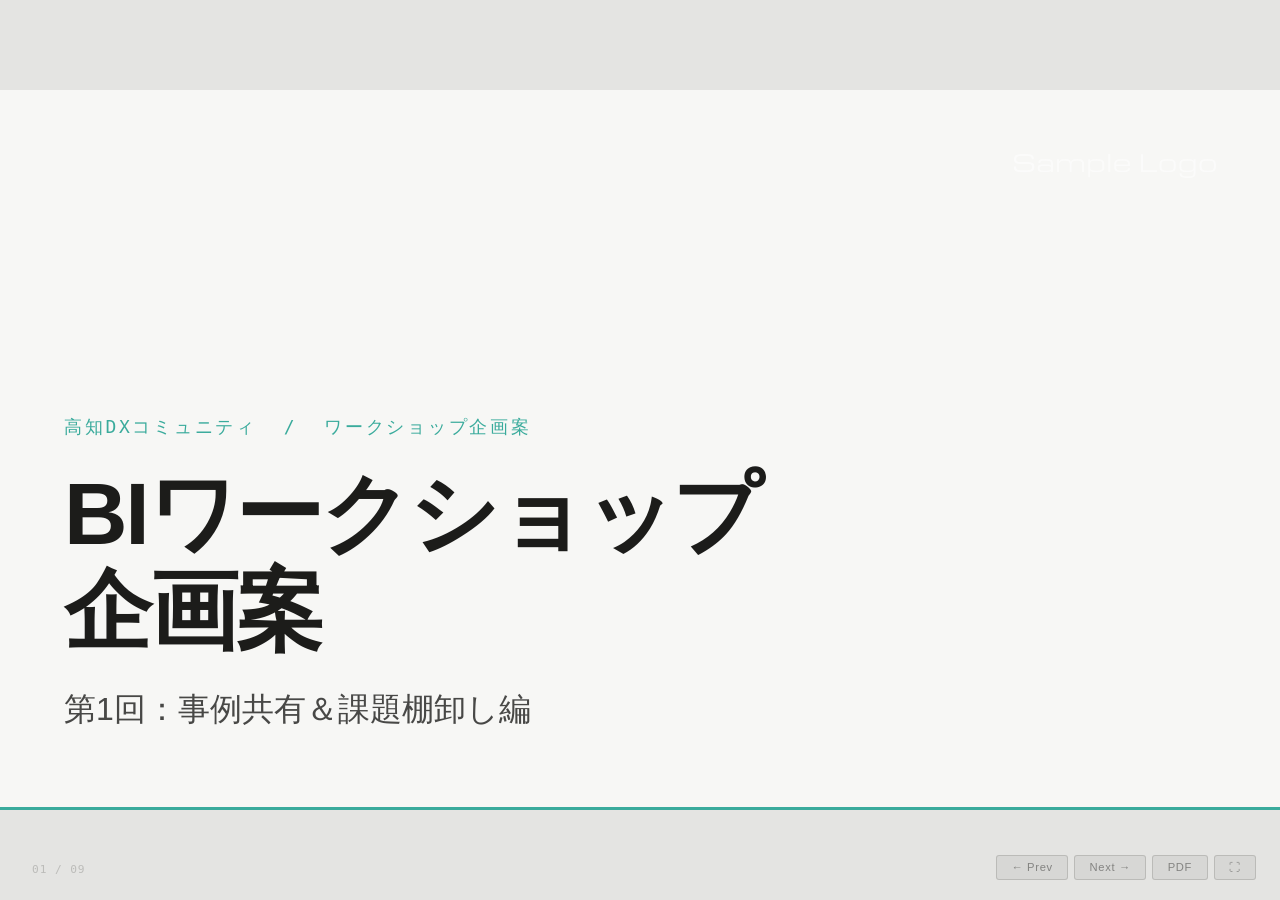
==== commit 6f40fd08: "update 03_workshop: スライドレイアウト調整 Co-Authored-By: Claude Sonnet 4.6 <noreply@anthropic.com>" ====
--- a/decks/03_workshop/index.html
+++ b/decks/03_workshop/index.html
@@ -37,7 +37,13 @@
     <div class="body">
       <h2>開催趣旨</h2>
       <ul class="list">
-        <li>先進企業の事例から<span class="accent bold">「BIツールで何ができるのか」「導入時にどんな壁があるのか」</span>を具体的に学びます</li>
+        <li>先進企業の事例から具体的に学びます</li>
+      </ul>
+      <div class="cols-2" style="margin-top:.6rem;">
+        <div class="highlight-box"><p>「BIツールで何ができるのか」</p></div>
+        <div class="highlight-box"><p>「導入時にどんな壁があるのか」</p></div>
+      </div>
+      <ul class="list" style="margin-top:.6rem;">
         <li>他社との意見交換を通じて、自社導入に向けた「最初の一歩」を明確にすることを目的とします</li>
       </ul>
     </div>
@@ -60,7 +66,7 @@
         <div class="card">
           <span class="tag">ターゲット</span>
           <h3>高知DXコミュニティ参加企業</h3>
-          <p class="muted">経営層・現場担当者</p>
+          <p class="muted">コミュニティメンバー</p>
         </div>
         <div class="card">
           <span class="tag">開催時間</span>
@@ -80,67 +86,70 @@
     </div>
   </section>
 
-  <!-- ===== 05 プログラム構成（120分） ===== -->
-  <section class="slide slide-content">
-    <img class="slide-logo" src="../../shared/logo/logo.png" alt="Logo">
-    <div class="body">
-      <h2>プログラム構成（120分）</h2>
-      <div class="cols-3" style="gap: .5rem;">
-        <div class="card" style="padding: .6rem .8rem;">
-          <span class="tag">5分</span>
-          <h3 style="font-size:.85rem;">開会挨拶</h3>
-          <p style="font-size:.75rem;" class="muted">趣旨説明、本日のゴール設定</p>
-        </div>
-        <div class="card" style="padding: .6rem .8rem;">
-          <span class="tag">15分</span>
-          <h3 style="font-size:.85rem;">事例共有①（垣内様）</h3>
-          <p style="font-size:.75rem;" class="muted">現場での活用事例（ダミーデータ）</p>
-        </div>
-        <div class="card" style="padding: .6rem .8rem;">
-          <span class="tag">10分</span>
-          <h3 style="font-size:.85rem;">質疑応答</h3>
-          <p style="font-size:.75rem;" class="muted">技術的・組織的な疑問の解消</p>
-        </div>
-        <div class="card" style="padding: .6rem .8rem;">
-          <span class="tag">15分</span>
-          <h3 style="font-size:.85rem;">事例共有②（土佐電子様）</h3>
-          <p style="font-size:.75rem;" class="muted">現場での活用事例（ダミーデータ）</p>
-        </div>
-        <div class="card" style="padding: .6rem .8rem;">
-          <span class="tag">10分</span>
-          <h3 style="font-size:.85rem;">質疑応答</h3>
-          <p style="font-size:.75rem;" class="muted">技術的・組織的な疑問の解消</p>
-        </div>
-        <div class="card" style="padding: .6rem .8rem;">
-          <span class="tag">5分</span>
-          <h3 style="font-size:.85rem;">休憩</h3>
-          <p style="font-size:.75rem;" class="muted">ネットワーキング、グループ分けの調整</p>
-        </div>
-        <div class="card" style="padding: .6rem .8rem; border-color: var(--accent);">
-          <span class="tag">35分</span>
-          <h3 style="font-size:.85rem;">【ワーク】意見交換</h3>
-          <p style="font-size:.75rem;" class="muted">各社課題を共有、グループで話し合いワークシートにまとめる</p>
-        </div>
-        <div class="card" style="padding: .6rem .8rem;">
-          <span class="tag">20分</span>
-          <h3 style="font-size:.85rem;">全体共有・フィードバック</h3>
-          <p style="font-size:.75rem;" class="muted">各グループの気づきをシェア、今後のワークショップ案を提案</p>
-        </div>
-        <div class="card" style="padding: .6rem .8rem;">
-          <span class="tag">5分</span>
-          <h3 style="font-size:.85rem;">閉会挨拶</h3>
-          <p style="font-size:.75rem;" class="muted">アンケート実施、第2回に向けたアナウンス</p>
-        </div>
-      </div>
-    </div>
-  </section>
-
-  <!-- ===== 06 事前準備（アクションアイテム） ===== -->
+  <!-- ===== 05 プログラム構成 前半（〜事例共有） ===== -->
+  <section class="slide slide-content">
+    <img class="slide-logo" src="../../shared/logo/logo.png" alt="Logo">
+    <div class="body">
+      <p class="section-label">プログラム構成（120分）&nbsp;/&nbsp; 前半</p>
+      <h2>開会 → 事例共有</h2>
+      <div class="steps" style="gap:.3rem;">
+        <div class="step" style="padding:.35rem .75rem;">
+          <span class="step-num" style="font-size:1.2rem;min-width:4.5rem;">① 5分</span>
+          <div class="step-body"><h3 style="font-size:1.3rem;">開会挨拶</h3><p style="font-size:1rem;" class="muted">趣旨説明、本日のゴール設定</p></div>
+        </div>
+        <div class="step" style="padding:.35rem .75rem;">
+          <span class="step-num" style="font-size:1.2rem;min-width:4.5rem;">② 15分</span>
+          <div class="step-body"><h3 style="font-size:1.3rem;">事例共有①（垣内様）</h3><p style="font-size:1rem;" class="muted">現場での活用事例（ダミーデータ）</p></div>
+        </div>
+        <div class="step" style="padding:.35rem .75rem;">
+          <span class="step-num" style="font-size:1.2rem;min-width:4.5rem;">③ 10分</span>
+          <div class="step-body"><h3 style="font-size:1.3rem;">質疑応答</h3><p style="font-size:1rem;" class="muted">参加者からの技術的・組織的な疑問の解消</p></div>
+        </div>
+        <div class="step" style="padding:.35rem .75rem;">
+          <span class="step-num" style="font-size:1.2rem;min-width:4.5rem;">④ 15分</span>
+          <div class="step-body"><h3 style="font-size:1.3rem;">事例共有②（土佐電子様）</h3><p style="font-size:1rem;" class="muted">現場での活用事例（ダミーデータ）</p></div>
+        </div>
+        <div class="step" style="padding:.35rem .75rem;">
+          <span class="step-num" style="font-size:1.2rem;min-width:4.5rem;">⑤ 10分</span>
+          <div class="step-body"><h3 style="font-size:1.3rem;">質疑応答</h3><p style="font-size:1rem;" class="muted">参加者からの技術的・組織的な疑問の解消</p></div>
+        </div>
+      </div>
+    </div>
+  </section>
+
+  <!-- ===== 06 プログラム構成 後半（休憩〜閉会） ===== -->
+  <section class="slide slide-content">
+    <img class="slide-logo" src="../../shared/logo/logo.png" alt="Logo">
+    <div class="body">
+      <p class="section-label">プログラム構成（120分）&nbsp;/&nbsp; 後半</p>
+      <h2>休憩 → ワーク → 閉会</h2>
+      <div class="steps" style="gap:.3rem;">
+        <div class="step" style="padding:.35rem .75rem;">
+          <span class="step-num" style="font-size:1.2rem;min-width:4.5rem;">⑥ 5分</span>
+          <div class="step-body"><h3 style="font-size:1.3rem;">休憩</h3><p style="font-size:1rem;" class="muted">ネットワーキング、グループ分けの調整</p></div>
+        </div>
+        <div class="step" style="padding:.35rem .75rem;">
+          <span class="step-num" style="font-size:1.2rem;min-width:4.5rem;">⑦ 35分</span>
+          <div class="step-body"><h3 style="font-size:1.3rem;" class="accent">【ワーク】意見交換</h3><p style="font-size:1rem;" class="muted">各社課題を共有、グループで話し合いワークシートにまとめる。最終的にどんなワークショップがいいかまとめる</p></div>
+        </div>
+        <div class="step" style="padding:.35rem .75rem;">
+          <span class="step-num" style="font-size:1.2rem;min-width:4.5rem;">⑧ 20分</span>
+          <div class="step-body"><h3 style="font-size:1.3rem;">全体共有・フィードバック</h3><p style="font-size:1rem;" class="muted">各グループの気づきをシェアし、共通の悩みを可視化。今後のワークショップ案を提案</p></div>
+        </div>
+        <div class="step" style="padding:.35rem .75rem;">
+          <span class="step-num" style="font-size:1.2rem;min-width:4.5rem;">⑨ 5分</span>
+          <div class="step-body"><h3 style="font-size:1.3rem;">閉会挨拶</h3><p style="font-size:1rem;" class="muted">アンケート実施、第2回に向けたアナウンス</p></div>
+        </div>
+      </div>
+    </div>
+  </section>
+
+  <!-- ===== 07 事前準備（アクションアイテム） ===== -->
   <section class="slide slide-content">
     <img class="slide-logo" src="../../shared/logo/logo.png" alt="Logo">
     <div class="body">
       <h2>事前準備（アクションアイテム）</h2>
-      <p class="muted">精度の高いワークショップにするため、参加者へ以下の事前アンケートを実施します。</p>
+      <p class="muted" style="font-size:.85rem;">精度の高いワークショップにするため、参加者へ以下の事前アンケートを実施します。</p>
       <div class="cols-2">
         <div class="highlight-box">
           <span class="box-title">データの蓄積状況</span>
@@ -194,11 +203,11 @@
         </div>
         <div class="highlight-box">
           <span class="box-title">竹田さん</span>
-          <p>準備補助</p>
+          <p>運営補助</p>
         </div>
         <div class="highlight-box">
           <span class="box-title">谷内さん</span>
-          <p>準備補助</p>
+          <p>運営補助</p>
         </div>
       </div>
     </div>
@@ -209,7 +218,7 @@
 
 <!-- ── ナビUI ── -->
 <div class="slide-ui">
-  <div class="slide-counter">01 / 08</div>
+  <div class="slide-counter">01 / 09</div>
   <div class="slide-nav">
     <button id="btn-prev">← Prev</button>
     <button id="btn-next">Next →</button>
